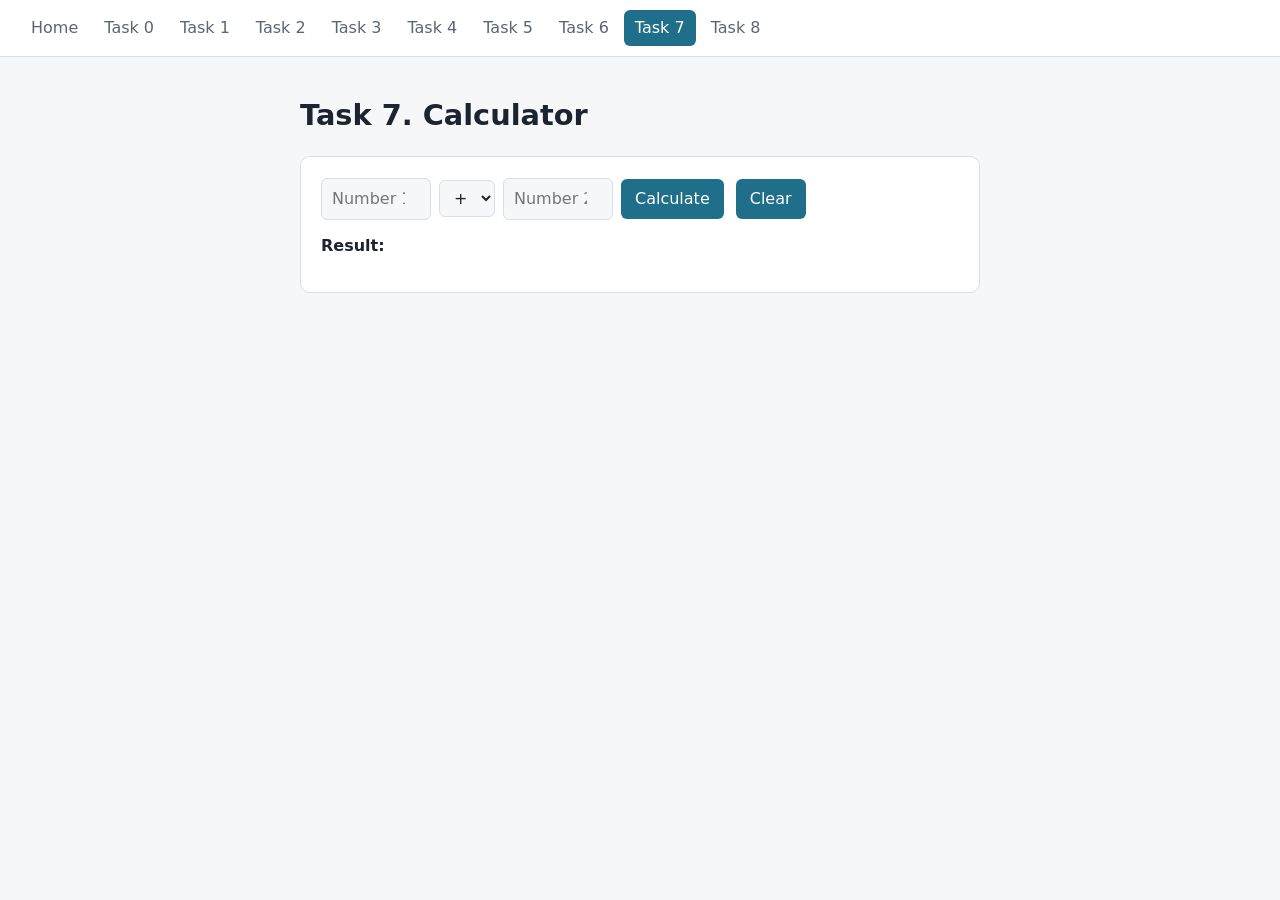
==== task7.html @ b4993571 "feat: ready" ====
<!DOCTYPE html>
<html lang="en">

<head>
    <meta charset="UTF-8">
    <meta name="viewport" content="width=device-width, initial-scale=1">
    <title>Task 7. Calculator</title>
    <link rel="stylesheet" href="style.css">
</head>

<body>
    <nav><a href="index.html">Home</a><a href="task0.html">Task 0</a><a href="task1.html">Task 1</a><a
            href="task2.html">Task 2</a><a href="task3.html">Task 3</a><a href="task4.html">Task 4</a><a
            href="task5.html">Task 5</a><a href="task6.html">Task 6</a><a href="task7.html" class="active">Task 7</a><a
            href="task8.html">Task 8</a></nav>
    <main>
        <h1>Task 7. Calculator</h1>
        <section>
            <div class="calc">
                <input type="number" id="num1" placeholder="Number 1"><select id="op">
                    <option value="+">+</option>
                    <option value="-">−</option>
                    <option value="*">×</option>
                    <option value="/">÷</option>
                </select><input type="number" id="num2" placeholder="Number 2"><button id="calcBtn">Calculate</button>
                <button id="clear">Clear</button>
            </div>
            <p id="calcResult">Result:</p>
        </section>
    </main>
    <script src="js/task7.js"></script>
</body>

</html>
---- style.css ----
:root {
    --bg: #f6f7f9;
    --ink: #1c2430;
    --muted: #5b6675;
    --line: #d9dee5;
    --accent: #1f6f8b;
    --card: #fff
}

@media (prefers-color-scheme:dark) {
    :root {
        --bg: #141a22;
        --ink: #e8ecf1;
        --muted: #9aa6b5;
        --line: #2c3644;
        --accent: #5fb4d1;
        --card: #1b232e
    }
}

* {
    box-sizing: border-box
}

body {
    margin: 0;
    font: 16px/1.6 system-ui, -apple-system, "Segoe UI", sans-serif;
    background: var(--bg);
    color: var(--ink)
}

nav {
    display: flex;
    flex-wrap: wrap;
    gap: 4px;
    padding: 10px 20px;
    background: var(--card);
    border-bottom: 1px solid var(--line);
    position: sticky;
    top: 0
}

nav a {
    padding: 5px 11px;
    border-radius: 6px;
    color: var(--muted);
    text-decoration: none
}

nav a:hover,
nav a.active {
    background: var(--accent);
    color: #fff
}

main {
    max-width: 720px;
    margin: 0 auto;
    padding: 24px 20px 60px
}

h1 {
    font-size: 1.8rem;
    margin: .4em 0
}

section {
    background: var(--card);
    border: 1px solid var(--line);
    border-radius: 10px;
    padding: 18px 20px;
    margin: 18px 0
}

button {
    font: inherit;
    padding: 7px 14px;
    border: 0;
    border-radius: 6px;
    background: var(--accent);
    color: #fff;
    cursor: pointer;
    margin: 4px 4px 4px 0
}

button:hover {
    opacity: .88
}

:focus-visible {
    outline: 2px solid var(--accent);
    outline-offset: 2px
}

input,
select {
    font: inherit;
    padding: 7px 10px;
    border: 1px solid var(--line);
    border-radius: 6px;
    background: var(--bg);
    color: var(--ink)
}

#styleBox {
    padding: 20px;
    border: 1px dashed var(--line);
    border-radius: 8px;
    transition: .2s
}

#hoverBox {
    height: 120px;
    border-radius: 8px;
    background: #8aa0b4;
    display: grid;
    place-items: center;
    color: #fff;
    transition: background .2s
}

#hoverBox.over {
    background: #d4572a
}

.calc {
    display: flex;
    flex-wrap: wrap;
    gap: 8px;
    align-items: center
}

.calc input {
    width: 110px
}

#calcResult {
    font-weight: 600;
    margin-top: 10px
}

#itemList {
    padding-left: 20px
}

#taskList {
    list-style: none;
    padding: 0
}

#taskList li {
    display: flex;
    align-items: center;
    gap: 10px;
    padding: 8px 0;
    border-bottom: 1px solid var(--line)
}

#taskList span {
    flex: 1;
    cursor: pointer
}

#taskList li.done span {
    text-decoration: line-through;
    color: var(--muted)
}

#taskList button {
    background: #b3392f;
    margin: 0
}

.hint {
    color: var(--muted);
    font-size: .9rem
}

.cards {
    display: grid;
    gap: 10px;
    padding: 0;
    list-style: none
}

.cards a {
    display: block;
    padding: 12px 16px;
    background: var(--card);
    border: 1px solid var(--line);
    border-radius: 8px;
    color: var(--ink);
    text-decoration: none
}

.cards a:hover {
    border-color: var(--accent)
}
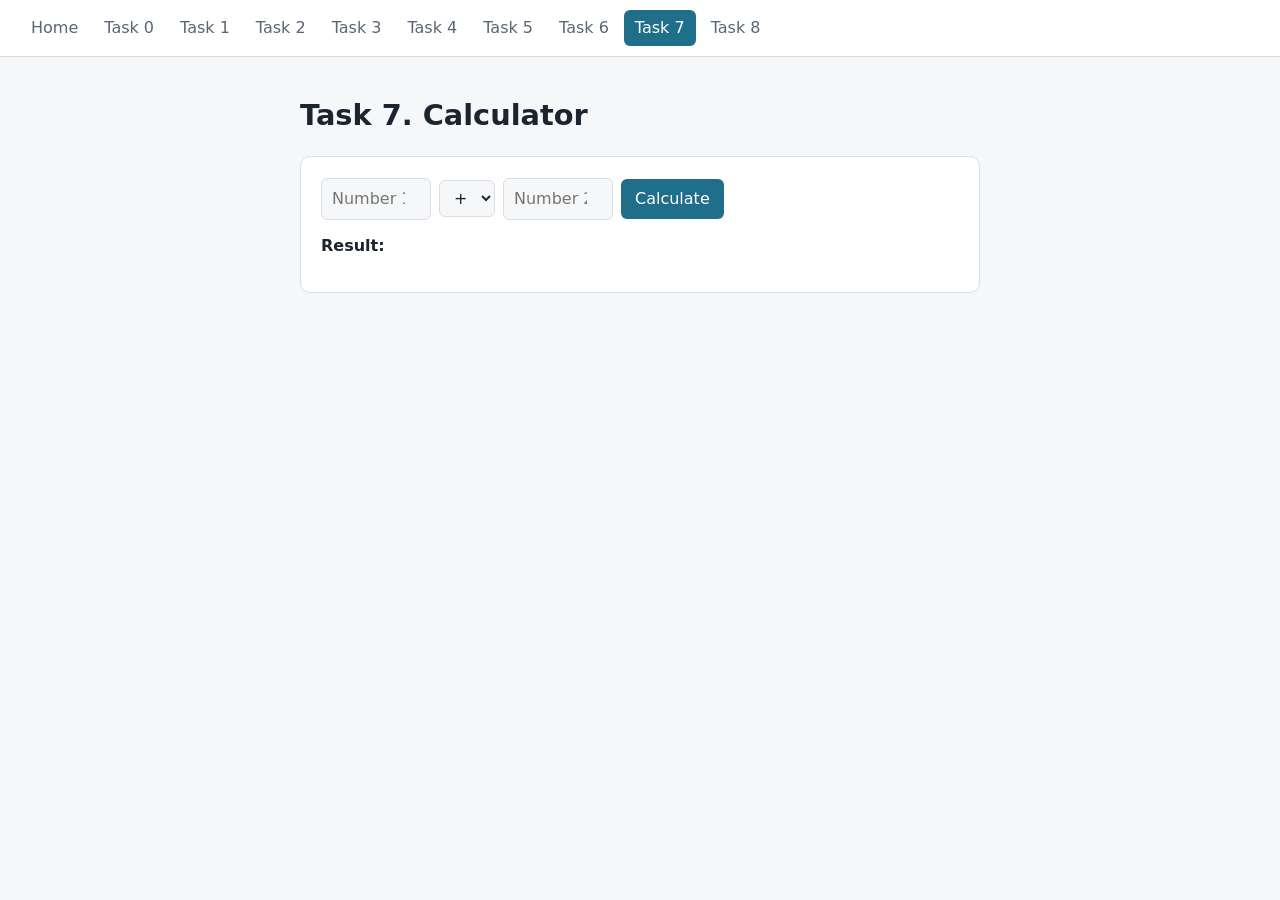
==== commit 2f6676b2: "fix: clear button removed" ====
--- a/task7.html
+++ b/task7.html
@@ -23,7 +23,6 @@
                     <option value="*">×</option>
                     <option value="/">÷</option>
                 </select><input type="number" id="num2" placeholder="Number 2"><button id="calcBtn">Calculate</button>
-                <button id="clear">Clear</button>
             </div>
             <p id="calcResult">Result:</p>
         </section>
